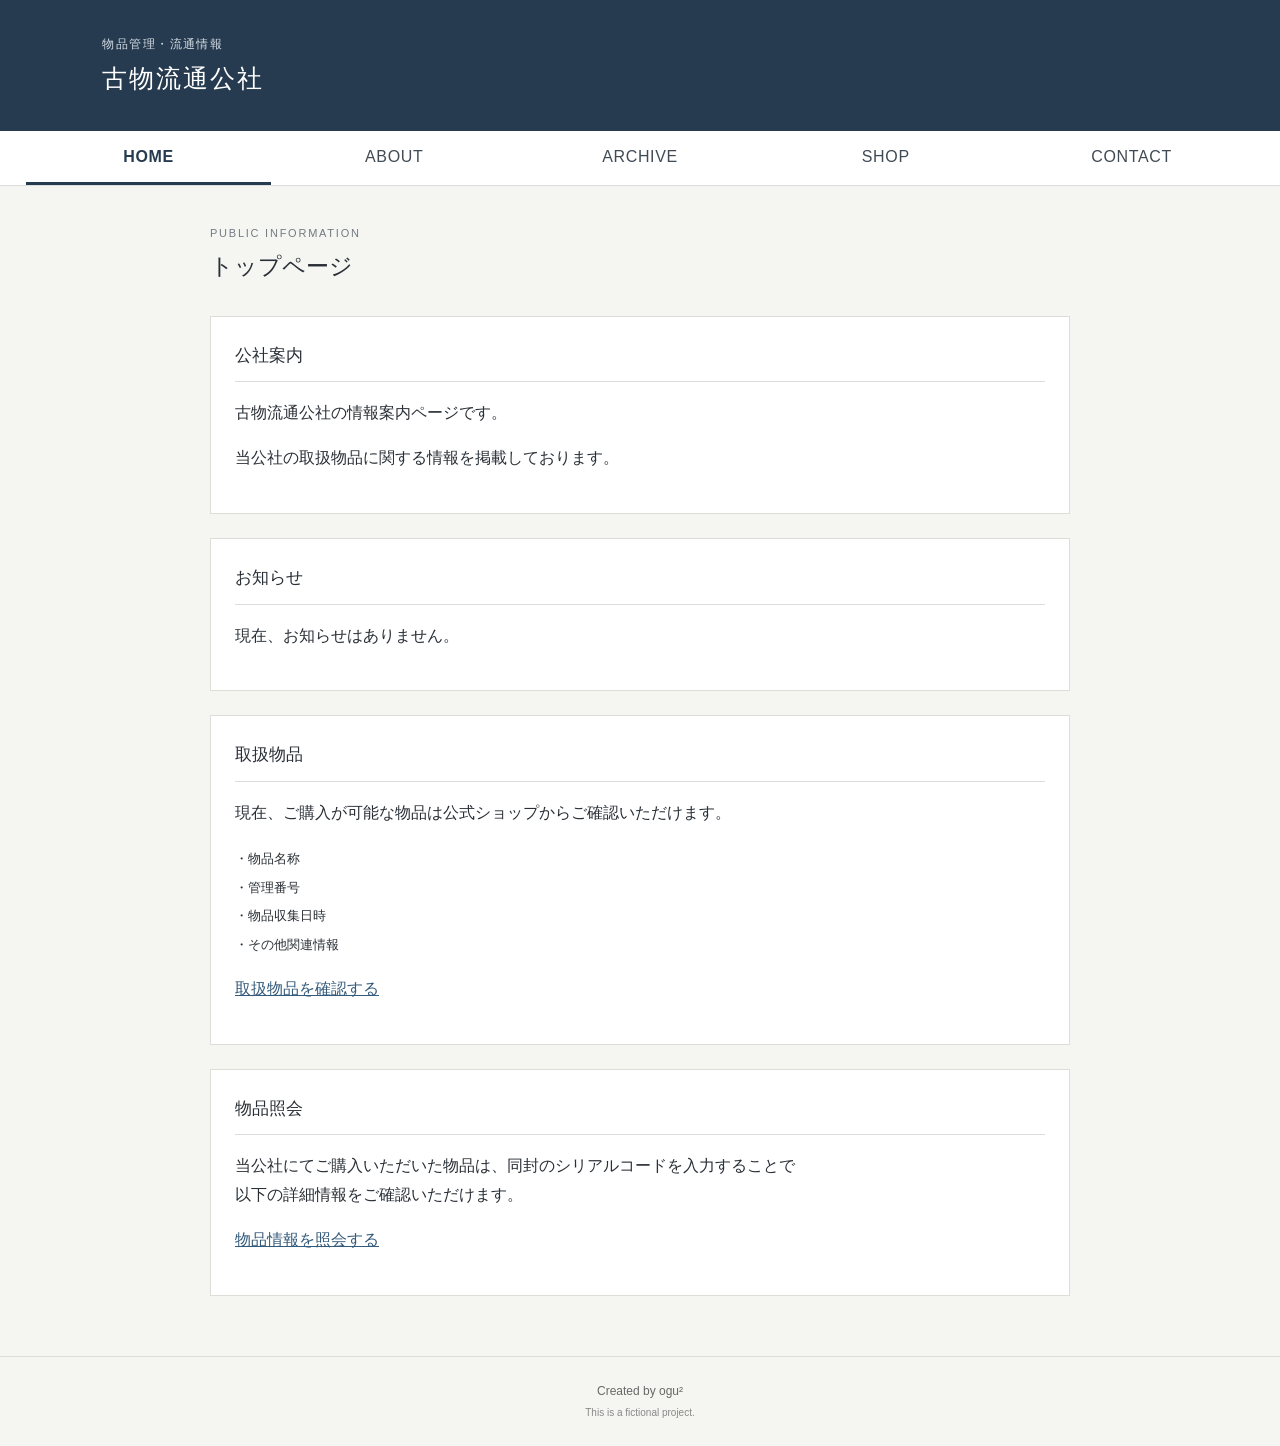
==== index.html @ 5842a9d4 "取扱物品セクションの情報表示を改善し、リスト形式に変更" ====
<!DOCTYPE html>
<html lang="ja">
<head>
  <meta charset="UTF-8">
  <meta name="viewport" content="width=device-width, initial-scale=1">
  <title>古物流通公社</title>
  <link rel="stylesheet" href="style.css">
</head>

<body>
  <!-- ヘッダー -->
  <header>
    <p>物品管理・流通情報</p>
    <h1>古物流通公社</h1>
  </header>

  <!-- ナビゲーション -->
  <nav aria-label="メインナビゲーション">
    <a href="index.html">HOME</a>
    <a href="about.html">ABOUT</a>
    <a href="archive.html">ARCHIVE</a>
    <a href="shop.html">SHOP</a>
    <a href="contact.html">CONTACT</a>
  </nav>

  <!-- メインコンテンツ -->
  <main>
    <div class="page-heading">
      <p>PUBLIC INFORMATION</p>
      <h2>トップページ</h2>
    </div>

    <section>
      <h3>公社案内</h3>
      <p>古物流通公社の情報案内ページです。</p>
      <p>当公社の取扱物品に関する情報を掲載しております。</p>
    </section>

    <section>
      <h3>お知らせ</h3>
      <p>現在、お知らせはありません。</p>
    </section>

    <section>
      <h3>取扱物品</h3>
      <p>現在、ご購入が可能な物品は公式ショップからご確認いただけます。</p>
      <small>
      ・物品名称<br>
      ・管理番号<br>
      ・物品収集日時<br>
      ・その他関連情報<br>
      </small>
      <p><a href="shop.html">取扱物品を確認する</a></p>
    </section>

    <section>
      <h3>物品照会</h3>
      <p>当公社にてご購入いただいた物品は、同封のシリアルコードを入力することで<br>以下の詳細情報をご確認いただけます。</p>
      <p><a href="shop.html">物品情報を照会する</a></p>
    </section>

  </main>

  <!-- フッター -->
  <footer>
    <div>Created by ogu²</div>
    <div class="fiction-note">This is a fictional project.</div>
  </footer>

  <!-- ナビゲーション制御 -->
  <script>
    const nav = document.querySelector("nav");
    const links = [...nav.querySelectorAll("a")];

    const currentPage =
      window.location.pathname.split("/").pop() || "index.html";

    const foundIndex = links.findIndex(
      link => link.getAttribute("href") === currentPage
    );

    const currentIndex = foundIndex >= 0 ? foundIndex : 0;

    // 現在のページを設定
    links.forEach((link, index) => {
      const isCurrentPage = index === currentIndex;

      link.classList.toggle("active", isCurrentPage);

      if (isCurrentPage) {
        link.setAttribute("aria-current", "page");
      } else {
        link.removeAttribute("aria-current");
      }
    });

    // 下線とハイライトを切り替える
    function highlightLink(index) {
      nav.style.setProperty("--active-index", index);
      nav.classList.add("is-highlighting");

      links.forEach((link, i) => {
        link.classList.toggle("highlight", i === index);
      });
    }

    // 現在のページの表示に戻す
    function resetHighlight() {
      nav.style.setProperty("--active-index", currentIndex);
      nav.classList.remove("is-highlighting");

      links.forEach(link => {
        link.classList.remove("highlight");
      });
    }

    resetHighlight();

    // マウス・キーボード操作
    links.forEach((link, index) => {
      link.addEventListener("mouseenter", () => {
        highlightLink(index);
      });

      link.addEventListener("focus", () => {
        highlightLink(index);
      });
    });

    // ナビゲーションから離れたら元に戻す
    nav.addEventListener("mouseleave", resetHighlight);

    nav.addEventListener("focusout", event => {
      if (!nav.contains(event.relatedTarget)) {
        resetHighlight();
      }
    });
  </script>
</body>
</html>
---- style.css ----
* {
  box-sizing: border-box;
}

body {
  margin: 0;
  color: #292f36;
  background: #f5f5f2;
  font-family: Arial, "Noto Sans JP", sans-serif;
  line-height: 1.8;
}

/* ヘッダー */
header {
  padding: 30px 8%;
  color: white;
  background: #263b50;
}

header h1 {
  margin: 0;
  font-size: 25px;
  font-weight: 500;
  letter-spacing: 0.08em;
}

header p {
  margin: 4px 0 0;
  color: #d4dce4;
  font-size: 12px;
  letter-spacing: 0.12em;
}

/* ナビゲーション */
nav {
  --active-index: 0;

  position: relative;
  display: grid;
  grid-template-columns: repeat(5, minmax(0, 1fr));
  width: 100%;
  padding: 0 2%;
  background: white;
  border-bottom: 1px solid #ddd;
}

nav a {
  display: flex;
  align-items: center;
  justify-content: center;
  min-width: 0;
  height: 54px;
  padding: 0;
  color: #414b55;
  text-decoration: none;
  font-size: 16px;
  font-weight: 400;
  letter-spacing: 0.04em;
  text-align: center;
  white-space: nowrap;
  outline-offset: -3px;
  transition: color 0.25s ease;
}

/* マウスを乗せたとき */
nav a:hover {
  color: #263b50;
}

/* 現在のページ */
nav a.active {
  color: #263b50;
  font-weight: 700;
}

/* ハイライト中 */
nav a.highlight {
  color: #263b50;
  font-weight: 700;
}

/* ハイライト中は現ページの太字を解除 */
nav a.active.highlight:not(:hover) {
  font-weight: 400;
}

/* 太字の切り替えを少し遅らせる */
nav a {
  transition:
    color 0.25s ease,
    font-weight 0s 0.06s;
}

/* スライドする下線 */
nav::after {
  content: "";
  position: absolute;
  left: 2%;
  bottom: 0;
  width: 19.2%;
  height: 3px;
  background: #263b50;
  transform: translateX(calc(var(--active-index) * 100%));
  transition: transform 0.4s cubic-bezier(0.22, 1, 0.36, 1);
  pointer-events: none;
}

/* キーボード操作時のフォーカス */
nav a:focus-visible {
  outline: 2px solid #d1a85c;
}

/* メインコンテンツ */
main {
  max-width: 900px;
  margin: 38px auto;
  padding: 0 20px;
}

.page-heading {
  margin-bottom: 28px;
}

.page-heading p {
  margin: 0;
  color: #737b82;
  font-size: 11px;
  letter-spacing: 0.16em;
}

.page-heading h2 {
  margin: 3px 0 0;
  font-size: 23px;
  font-weight: 500;
}

/* セクション */
section {
  margin-bottom: 24px;
  padding: 24px;
  background: white;
  border: 1px solid #deded9;
}

section h3 {
  margin-top: 0;
  padding-bottom: 10px;
  border-bottom: 1px solid #ddd;
  font-size: 17px;
  font-weight: 500;
}

a {
  color: #345a7b;
}

.notice-date {
  color: #777;
  font-size: 12px;
}

/* フッター */
footer {
  margin-top: 60px;
  padding: 24px;
  border-top: 1px solid #ddd;
  color: #686868;
  font-size: 12px;
  text-align: center;
}

.fiction-note {
  margin-top: 2px;
  color: #888;
  font-size: 10px;
}

/* スマートフォン用 */
@media (max-width: 520px) {
  nav a {
    height: 46px;
    font-size: 12px;
  }

  main {
    margin-top: 28px;
  }

  section {
    padding: 18px;
  }
}
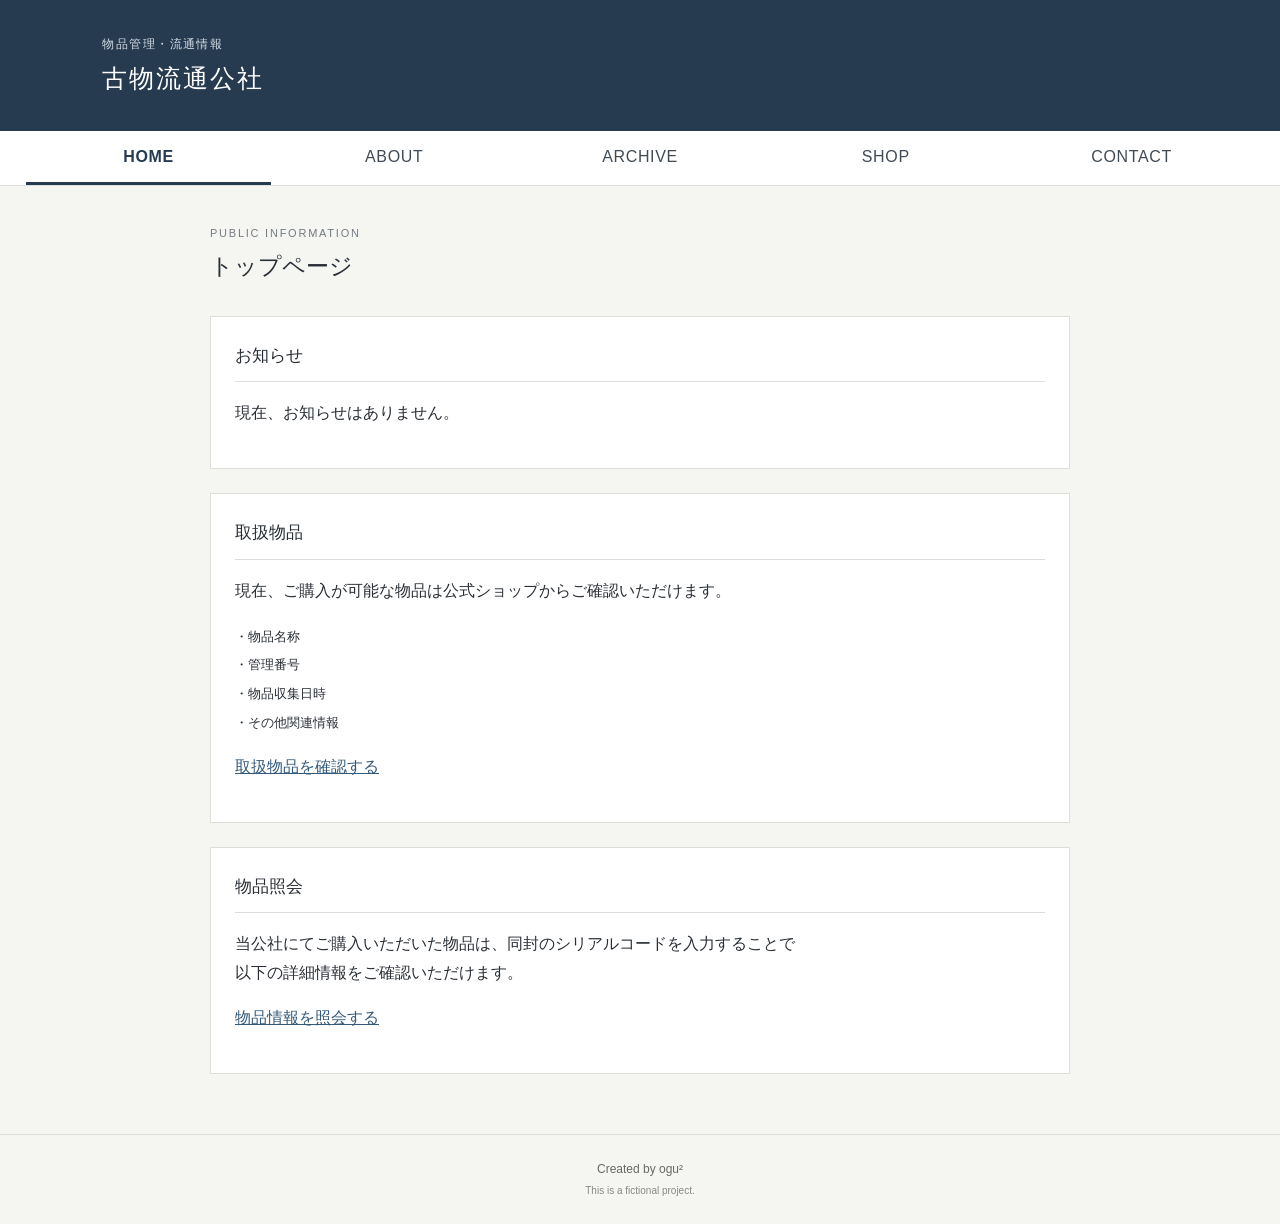
==== commit b444067e: "古物流通公社の情報案内セクションを削除" ====
--- a/index.html
+++ b/index.html
@@ -30,12 +30,6 @@
       <p>PUBLIC INFORMATION</p>
       <h2>トップページ</h2>
     </div>
-
-    <section>
-      <h3>公社案内</h3>
-      <p>古物流通公社の情報案内ページです。</p>
-      <p>当公社の取扱物品に関する情報を掲載しております。</p>
-    </section>
 
     <section>
       <h3>お知らせ</h3>
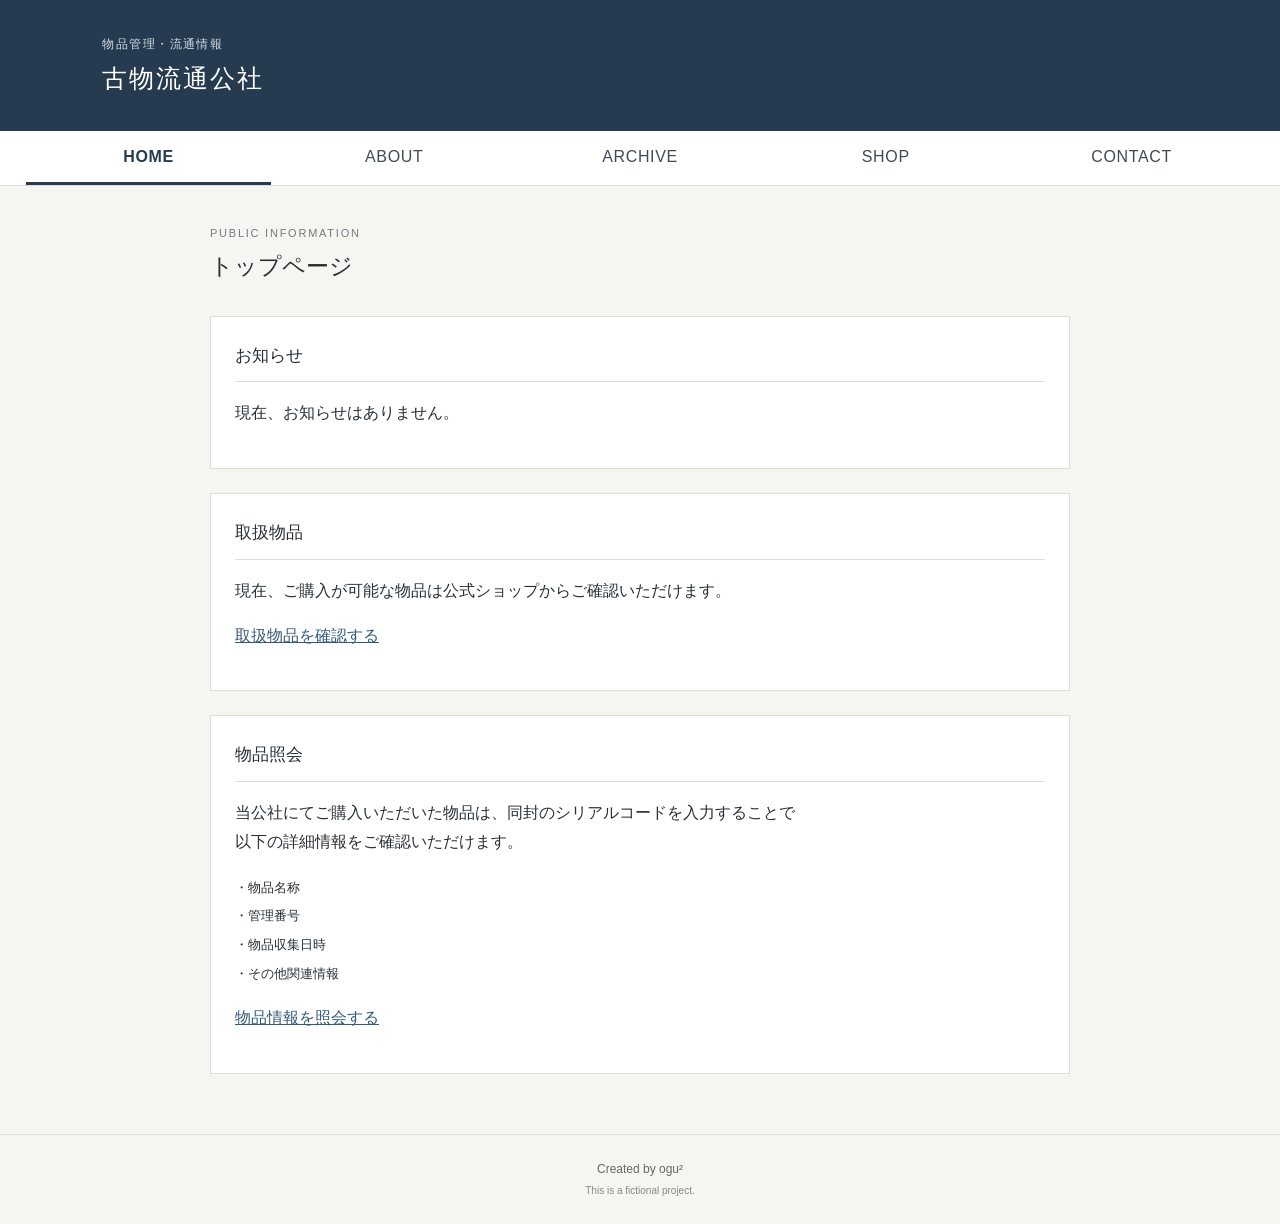
==== commit 18531938: "取扱物品セクションの情報表示を改善し、物品照会セクションに情報を追加" ====
--- a/index.html
+++ b/index.html
@@ -39,18 +39,18 @@
     <section>
       <h3>取扱物品</h3>
       <p>現在、ご購入が可能な物品は公式ショップからご確認いただけます。</p>
-      <small>
-      ・物品名称<br>
-      ・管理番号<br>
-      ・物品収集日時<br>
-      ・その他関連情報<br>
-      </small>
       <p><a href="shop.html">取扱物品を確認する</a></p>
     </section>
 
     <section>
       <h3>物品照会</h3>
       <p>当公社にてご購入いただいた物品は、同封のシリアルコードを入力することで<br>以下の詳細情報をご確認いただけます。</p>
+        <small>
+      ・物品名称<br>
+      ・管理番号<br>
+      ・物品収集日時<br>
+      ・その他関連情報<br>
+      </small>
       <p><a href="shop.html">物品情報を照会する</a></p>
     </section>
 
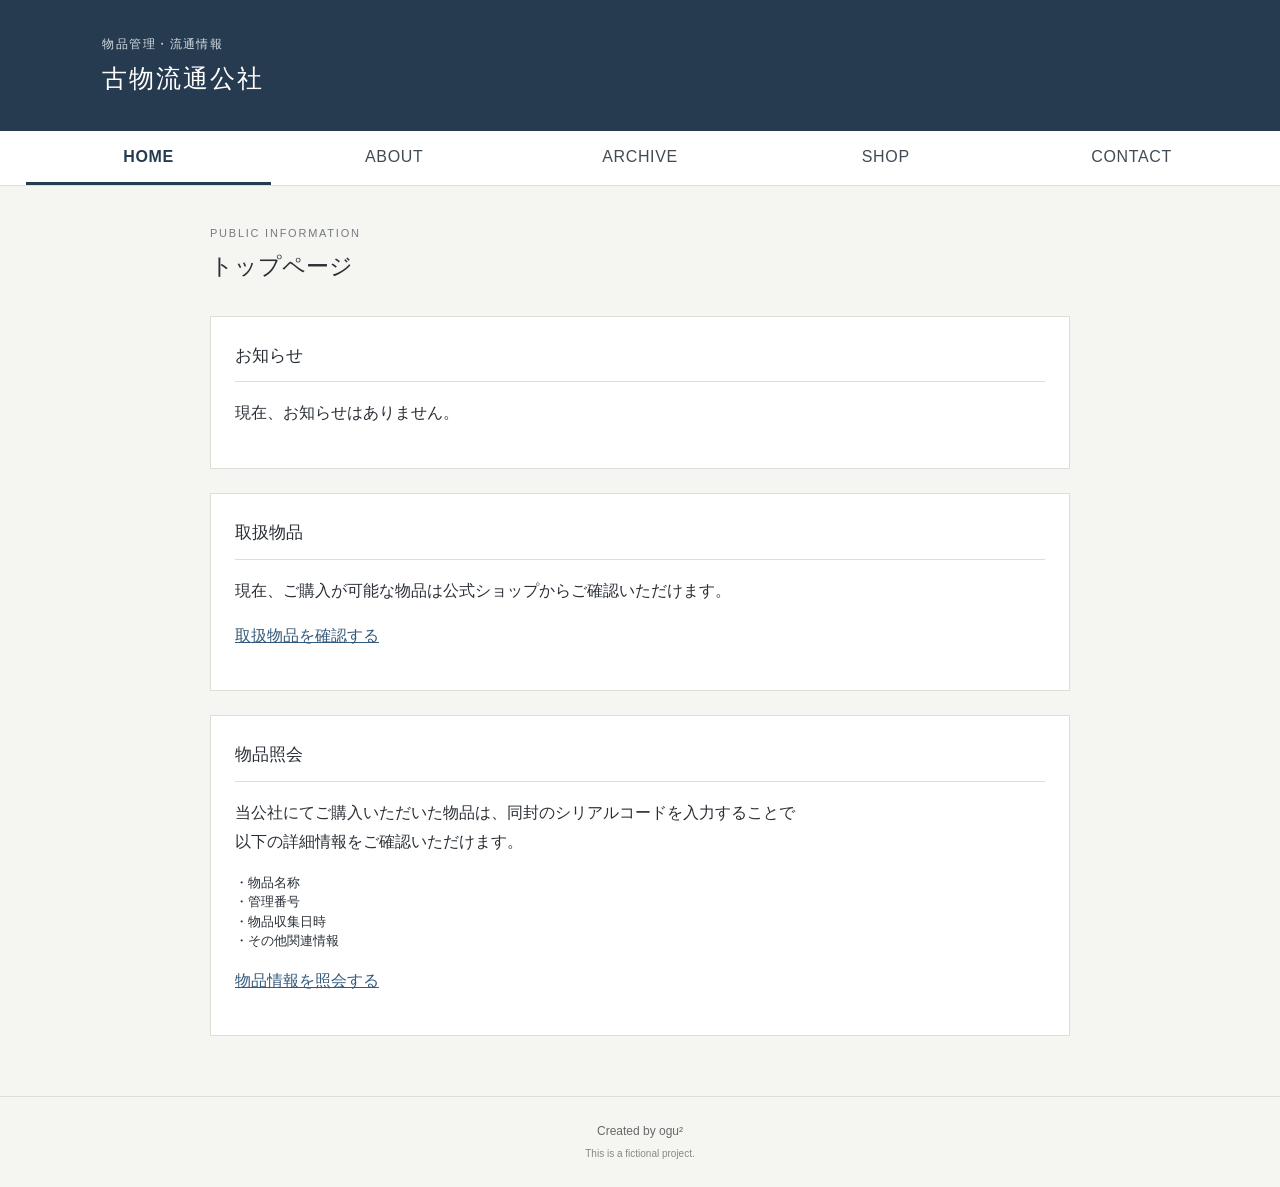
==== commit d91a6b0c: "取扱物品セクションの詳細情報表示を改善し、スタイルを追加" ====
--- a/index.html
+++ b/index.html
@@ -31,28 +31,34 @@
       <h2>トップページ</h2>
     </div>
 
-    <section>
-      <h3>お知らせ</h3>
-      <p>現在、お知らせはありません。</p>
-    </section>
+    
+<section>
+  <h3>お知らせ</h3>
+  <p>現在、お知らせはありません。</p>
+</section>
 
-    <section>
-      <h3>取扱物品</h3>
-      <p>現在、ご購入が可能な物品は公式ショップからご確認いただけます。</p>
-      <p><a href="shop.html">取扱物品を確認する</a></p>
-    </section>
+<section>
+  <h3>取扱物品</h3>
+  <p>現在、ご購入が可能な物品は公式ショップからご確認いただけます。</p>
+  <p><a href="shop.html">取扱物品を確認する</a></p>
+</section>
 
-    <section>
-      <h3>物品照会</h3>
-      <p>当公社にてご購入いただいた物品は、同封のシリアルコードを入力することで<br>以下の詳細情報をご確認いただけます。</p>
-        <small>
-      ・物品名称<br>
-      ・管理番号<br>
-      ・物品収集日時<br>
-      ・その他関連情報<br>
-      </small>
-      <p><a href="shop.html">物品情報を照会する</a></p>
-    </section>
+<section>
+  <h3>物品照会</h3>
+  <p>
+    当公社にてご購入いただいた物品は、同封のシリアルコードを入力することで<br>
+    以下の詳細情報をご確認いただけます。
+  </p>
+
+  <div class="item-info">
+  ・物品名称<br>
+  ・管理番号<br>
+  ・物品収集日時<br>
+  ・その他関連情報
+</div>
+
+  <p><a href="archive.html">物品情報を照会する</a></p>
+</section>
 
   </main>
 
--- a/style.css
+++ b/style.css
@@ -176,6 +176,11 @@
   font-size: 10px;
 }
 
+.item-info {
+  font-size: 13px;
+  line-height: 1.5;
+}
+
 /* スマートフォン用 */
 @media (max-width: 520px) {
   nav a {
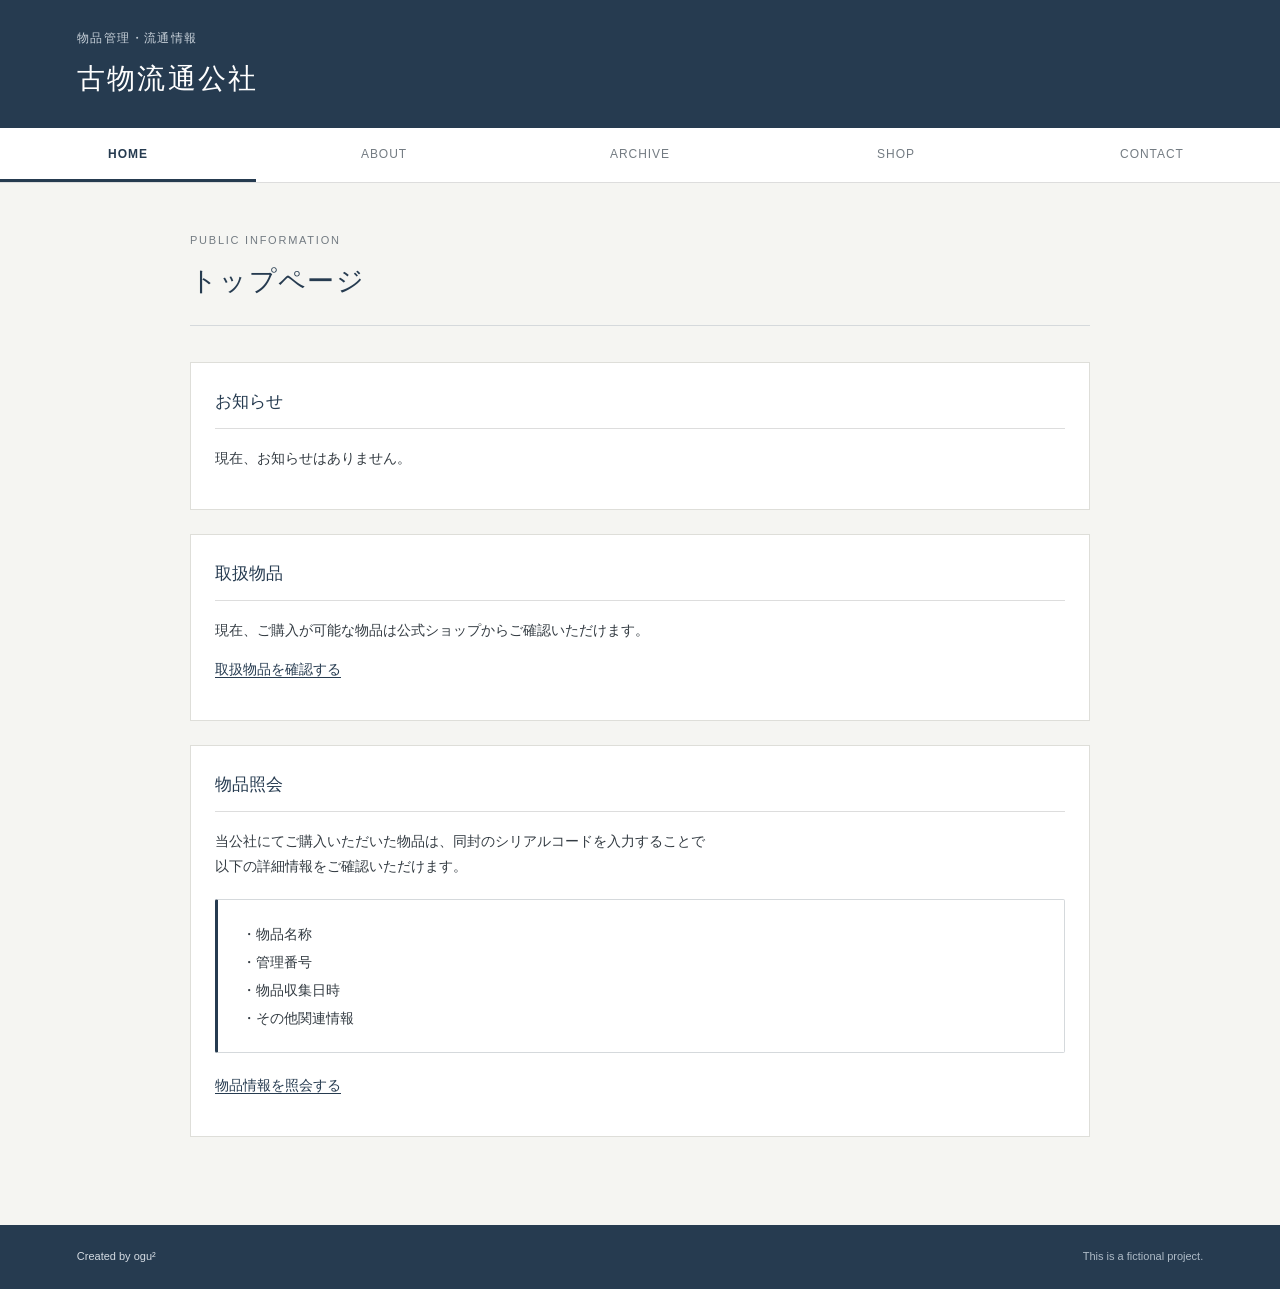
==== commit 5582d9b5: "各ページにメタディスクリプションを追加し、スタイルを改善。ショップページに販売状況セクションを追加し、ナビゲーションのハイライト機能を強化。" ====
--- a/index.html
+++ b/index.html
@@ -4,6 +4,7 @@
 <head>
   <meta charset="UTF-8">
   <meta name="viewport" content="width=device-width, initial-scale=1">
+  <meta name="description" content="古物流通公社の公式情報ページです。取扱物品や物品照会に関する情報をご案内します。">
   <title>古物流通公社</title>
   <link rel="stylesheet" href="style.css">
 </head>
@@ -25,41 +26,46 @@
   </nav>
 
   <!-- メインコンテンツ -->
-  <main>
+  <main class="home-main">
     <div class="page-heading">
       <p>PUBLIC INFORMATION</p>
       <h2>トップページ</h2>
     </div>
 
-    
-<section>
-  <h3>お知らせ</h3>
-  <p>現在、お知らせはありません。</p>
-</section>
+    <!-- お知らせ -->
+    <section>
+      <h3>お知らせ</h3>
+      <p>現在、お知らせはありません。</p>
+    </section>
 
-<section>
-  <h3>取扱物品</h3>
-  <p>現在、ご購入が可能な物品は公式ショップからご確認いただけます。</p>
-  <p><a href="shop.html">取扱物品を確認する</a></p>
-</section>
+    <!-- 取扱物品 -->
+    <section>
+      <h3>取扱物品</h3>
+      <p>現在、ご購入が可能な物品は公式ショップからご確認いただけます。</p>
+      <p>
+        <a href="shop.html">取扱物品を確認する</a>
+      </p>
+    </section>
 
-<section>
-  <h3>物品照会</h3>
-  <p>
-    当公社にてご購入いただいた物品は、同封のシリアルコードを入力することで<br>
-    以下の詳細情報をご確認いただけます。
-  </p>
+    <!-- 物品照会 -->
+    <section>
+      <h3>物品照会</h3>
+      <p>
+        当公社にてご購入いただいた物品は、同封のシリアルコードを入力することで<br>
+        以下の詳細情報をご確認いただけます。
+      </p>
 
-  <div class="item-info">
-  ・物品名称<br>
-  ・管理番号<br>
-  ・物品収集日時<br>
-  ・その他関連情報
-</div>
+      <div class="item-info">
+        ・物品名称<br>
+        ・管理番号<br>
+        ・物品収集日時<br>
+        ・その他関連情報
+      </div>
 
-  <p><a href="archive.html">物品情報を照会する</a></p>
-</section>
-
+      <p>
+        <a href="archive.html">物品情報を照会する</a>
+      </p>
+    </section>
   </main>
 
   <!-- フッター -->
@@ -70,72 +76,65 @@
 
   <!-- ナビゲーション制御 -->
   <script>
-    const nav = document.querySelector("nav");
-    const links = [...nav.querySelectorAll("a")];
+    (() => {
+      const nav = document.querySelector("nav");
+      if (!nav) return;
 
-    const currentPage =
-      window.location.pathname.split("/").pop() || "index.html";
+      const links = [...nav.querySelectorAll("a")];
 
-    const foundIndex = links.findIndex(
-      link => link.getAttribute("href") === currentPage
-    );
+      const currentPage =
+        window.location.pathname.split("/").pop() || "index.html";
 
-    const currentIndex = foundIndex >= 0 ? foundIndex : 0;
-
-    // 現在のページを設定
-    links.forEach((link, index) => {
-      const isCurrentPage = index === currentIndex;
-
-      link.classList.toggle("active", isCurrentPage);
-
-      if (isCurrentPage) {
-        link.setAttribute("aria-current", "page");
-      } else {
-        link.removeAttribute("aria-current");
-      }
-    });
-
-    // 下線とハイライトを切り替える
-    function highlightLink(index) {
-      nav.style.setProperty("--active-index", index);
-      nav.classList.add("is-highlighting");
-
-      links.forEach((link, i) => {
-        link.classList.toggle("highlight", i === index);
-      });
-    }
-
-    // 現在のページの表示に戻す
-    function resetHighlight() {
-      nav.style.setProperty("--active-index", currentIndex);
-      nav.classList.remove("is-highlighting");
-
-      links.forEach(link => {
-        link.classList.remove("highlight");
-      });
-    }
-
-    resetHighlight();
-
-    // マウス・キーボード操作
-    links.forEach((link, index) => {
-      link.addEventListener("mouseenter", () => {
-        highlightLink(index);
+      const foundIndex = links.findIndex(link => {
+        const href = link.getAttribute("href");
+        return href === currentPage;
       });
 
-      link.addEventListener("focus", () => {
-        highlightLink(index);
+      const currentIndex = foundIndex >= 0 ? foundIndex : 0;
+
+      // 現在のページを設定
+      links.forEach((link, index) => {
+        const isCurrentPage = index === currentIndex;
+
+        link.classList.toggle("active", isCurrentPage);
+
+        if (isCurrentPage) {
+          link.setAttribute("aria-current", "page");
+        } else {
+          link.removeAttribute("aria-current");
+        }
       });
-    });
 
-    // ナビゲーションから離れたら元に戻す
-    nav.addEventListener("mouseleave", resetHighlight);
+      // 下線を移動
+      function highlightLink(index) {
+        nav.style.setProperty("--active-index", index);
+      }
 
-    nav.addEventListener("focusout", event => {
-      if (!nav.contains(event.relatedTarget)) {
-        resetHighlight();
+      // 現在のページの位置に戻す
+      function resetHighlight() {
+        nav.style.setProperty("--active-index", currentIndex);
       }
-    });
+
+      resetHighlight();
+
+      links.forEach((link, index) => {
+        link.addEventListener("mouseenter", () => {
+          highlightLink(index);
+        });
+
+        link.addEventListener("focus", () => {
+          highlightLink(index);
+        });
+      });
+
+      nav.addEventListener("mouseleave", resetHighlight);
+
+      nav.addEventListener("focusout", event => {
+        if (!nav.contains(event.relatedTarget)) {
+          resetHighlight();
+        }
+      });
+    })();
   </script>
 </body>
 </html>
--- a/style.css
+++ b/style.css
@@ -1,38 +1,54 @@
+
+/* ==============================
+   古物流通公社：共通デザイン
+   ============================== */
 
 * {
   box-sizing: border-box;
 }
 
+:root {
+  --color-navy: #263b50;
+  --color-navy-hover: #354e67;
+  --color-text: #333b42;
+  --color-muted: #737b82;
+  --color-border: #d5d9dc;
+  --color-background: #f5f5f2;
+  --color-white: #ffffff;
+}
+
 body {
   margin: 0;
-  color: #292f36;
-  background: #f5f5f2;
-  font-family: Arial, "Noto Sans JP", sans-serif;
+  background: var(--color-background);
+  color: var(--color-text);
+  font-family: "Yu Gothic", "Hiragino Kaku Gothic ProN", sans-serif;
   line-height: 1.8;
 }
 
 /* ヘッダー */
+
 header {
-  padding: 30px 8%;
-  color: white;
-  background: #263b50;
+  padding: 28px 6% 24px;
+  background: var(--color-navy);
+  color: var(--color-white);
+}
+
+header p {
+  margin: 0 0 4px;
+  color: #c7d0d9;
+  font-size: 12px;
+  letter-spacing: 0.12em;
 }
 
 header h1 {
   margin: 0;
-  font-size: 25px;
+  font-size: 28px;
   font-weight: 500;
   letter-spacing: 0.08em;
 }
 
-header p {
-  margin: 4px 0 0;
-  color: #d4dce4;
-  font-size: 12px;
-  letter-spacing: 0.12em;
-}
-
 /* ナビゲーション */
+
 nav {
   --active-index: 0;
 
@@ -40,8 +56,8 @@
   display: grid;
   grid-template-columns: repeat(5, minmax(0, 1fr));
   width: 100%;
-  padding: 0 2%;
-  background: white;
+  padding: 0;
+  background: var(--color-white);
   border-bottom: 1px solid #ddd;
 }
 
@@ -50,96 +66,80 @@
   align-items: center;
   justify-content: center;
   min-width: 0;
-  height: 54px;
-  padding: 0;
-  color: #414b55;
+  min-height: 54px;
+  color: var(--color-muted);
+  font-size: 12px;
+  letter-spacing: 0.08em;
   text-decoration: none;
-  font-size: 16px;
-  font-weight: 400;
-  letter-spacing: 0.04em;
-  text-align: center;
-  white-space: nowrap;
-  outline-offset: -3px;
-  transition: color 0.25s ease;
-}
-
-/* マウスを乗せたとき */
-nav a:hover {
-  color: #263b50;
-}
-
-/* 現在のページ */
+  transition: color 0.2s ease;
+}
+
+nav a:hover,
+nav a:focus-visible {
+  color: var(--color-navy);
+}
+
 nav a.active {
-  color: #263b50;
+  color: var(--color-navy);
   font-weight: 700;
 }
 
-/* ハイライト中 */
-nav a.highlight {
-  color: #263b50;
-  font-weight: 700;
-}
-
-/* ハイライト中は現ページの太字を解除 */
-nav a.active.highlight:not(:hover) {
-  font-weight: 400;
-}
-
-/* 太字の切り替えを少し遅らせる */
-nav a {
-  transition:
-    color 0.25s ease,
-    font-weight 0s 0.06s;
-}
-
-/* スライドする下線 */
 nav::after {
   content: "";
   position: absolute;
-  left: 2%;
+  left: 0;
   bottom: 0;
-  width: 19.2%;
+  width: 20%;
   height: 3px;
-  background: #263b50;
+  background: var(--color-navy);
   transform: translateX(calc(var(--active-index) * 100%));
   transition: transform 0.4s cubic-bezier(0.22, 1, 0.36, 1);
   pointer-events: none;
 }
 
-/* キーボード操作時のフォーカス */
-nav a:focus-visible {
-  outline: 2px solid #d1a85c;
-}
-
 /* メインコンテンツ */
+
 main {
-  max-width: 900px;
-  margin: 38px auto;
-  padding: 0 20px;
+  width: 88%;
+  max-width: 1100px;
+  min-height: 55vh;
+  margin: 0 auto;
+  padding: 48px 0 64px;
 }
 
 .page-heading {
-  margin-bottom: 28px;
+  margin-bottom: 36px;
+  padding-bottom: 20px;
+  border-bottom: 1px solid var(--color-border);
 }
 
 .page-heading p {
-  margin: 0;
-  color: #737b82;
+  margin: 0 0 6px;
+  color: var(--color-muted);
   font-size: 11px;
   letter-spacing: 0.16em;
 }
 
 .page-heading h2 {
-  margin: 3px 0 0;
-  font-size: 23px;
-  font-weight: 500;
-}
-
-/* セクション */
+  margin: 0;
+  color: var(--color-navy);
+  font-size: 27px;
+  font-weight: 500;
+  letter-spacing: 0.05em;
+}
+
+h3 {
+  color: var(--color-navy);
+  font-size: 18px;
+  font-weight: 500;
+}
+
+/* 共通セクション */
+
 section {
   margin-bottom: 24px;
   padding: 24px;
-  background: white;
+  background: var(--color-white);
   border: 1px solid #deded9;
 }
 
@@ -151,48 +151,326 @@
   font-weight: 500;
 }
 
-a {
-  color: #345a7b;
-}
-
-.notice-date {
-  color: #777;
+section p {
+  font-size: 14px;
+}
+
+/* HOME：コンテンツ */
+
+.home-main {
+  width: 88%;
+  max-width: 900px;
+  margin-left: auto;
+  margin-right: auto;
+}
+
+.item-info {
+  margin: 20px 0;
+  padding: 20px 24px;
+  background: var(--color-white);
+  border: 1px solid var(--color-border);
+  border-left: 3px solid var(--color-navy);
+  border-radius: 2px;
+  color: var(--color-text);
+  font-size: 14px;
+  line-height: 2;
+}
+
+/* メイン内のリンク */
+
+main a {
+  color: var(--color-navy);
+  text-underline-offset: 3px;
+}
+
+main a:hover {
+  color: #526d87;
+}
+
+/* フッター */
+
+footer {
+  display: flex;
+  justify-content: space-between;
+  gap: 16px;
+  padding: 22px 6%;
+  background: var(--color-navy);
+  color: #d5dce3;
+  font-size: 11px;
+}
+
+.fiction-note {
+  color: #aebbc7;
+}
+
+/* ARCHIVE：物品照会システム */
+
+.archive-main {
+  max-width: 760px;
+}
+
+.archive-title {
+  display: flex;
+  align-items: end;
+  justify-content: space-between;
+  gap: 16px;
+  margin-top: 36px;
+  padding-bottom: 14px;
+  border-bottom: 1px solid #cfd3d5;
+}
+
+.archive-label {
+  margin: 0 0 4px;
+  color: var(--color-muted);
+  font-size: 10px;
+  letter-spacing: 0.14em;
+}
+
+.archive-title h3 {
+  margin: 0;
+  color: var(--color-navy);
+  font-size: 20px;
+  font-weight: 500;
+}
+
+.archive-number {
+  color: var(--color-muted);
+  font-size: 10px;
+  white-space: nowrap;
+}
+
+.archive-description {
+  margin: 24px 0 14px;
+  font-size: 14px;
+}
+
+/* シリアルコード入力フォーム */
+
+.serial-form {
+  padding: 24px;
+  background: var(--color-white);
+  border: 1px solid #d8dcd9;
+  border-radius: 3px;
+}
+
+.serial-label {
+  display: block;
+  margin-bottom: 12px;
+  color: var(--color-muted);
+  font-size: 11px;
+  letter-spacing: 0.12em;
+}
+
+.serial-inputs {
+  display: grid;
+  grid-template-columns: repeat(4, minmax(0, 1fr));
+  gap: 10px;
+}
+
+.serial-part {
+  width: 100%;
+  min-width: 0;
+  height: 64px;
+  padding: 8px 2px;
+  border: 1px solid #c5cbd0;
+  border-radius: 2px;
+  background: var(--color-white);
+  color: var(--color-navy);
+  font-family: monospace;
+  font-size: 20px;
+  text-align: center;
+  text-transform: uppercase;
+  caret-color: transparent;
+  transition: border-color 0.2s ease;
+}
+
+.serial-part::placeholder {
+  color: #a0a8ae;
+  opacity: 1;
+}
+
+.serial-part:focus {
+  outline: 2px solid var(--color-navy);
+  outline-offset: 1px;
+  border-color: var(--color-navy);
+}
+
+.serial-format {
+  margin: 12px 0 22px;
+  color: var(--color-muted);
+  font-size: 11px;
+}
+
+/* 照会ボタン */
+
+#serial-form button {
+  display: block;
+  width: 100%;
+  min-height: 48px;
+  margin-top: 24px;
+  padding: 12px 20px;
+  border: 0;
+  border-radius: 2px;
+  background: var(--color-navy);
+  color: var(--color-white);
+  font-size: 14px;
+  letter-spacing: 0.06em;
+  cursor: pointer;
+  transition: background 0.2s ease;
+}
+
+#serial-form button span {
+  margin-left: 8px;
+}
+
+#serial-form button:hover {
+  background: var(--color-navy-hover);
+}
+
+#serial-form button:focus-visible {
+  outline: 2px solid var(--color-navy);
+  outline-offset: 3px;
+}
+
+#serial-message {
+  margin: 12px 0 0;
+  font-size: 13px;
+}
+
+/* 照会に関する案内 */
+
+.archive-notice {
+  margin-top: 22px;
+  padding: 14px 16px;
+  border-left: 3px solid #aeb8c0;
+  background: #eceeea;
+}
+
+.archive-notice span {
+  color: #52677a;
+  font-size: 10px;
+  letter-spacing: 0.12em;
+}
+
+.archive-notice p {
+  margin: 5px 0 0;
+  color: #5c646a;
   font-size: 12px;
-}
-
-/* フッター */
-footer {
-  margin-top: 60px;
-  padding: 24px;
-  border-top: 1px solid #ddd;
-  color: #686868;
+  line-height: 1.7;
+}
+
+/* SHOP：販売部門 */
+
+.shop-main {
+  max-width: 760px;
+}
+
+.shop-status {
+  margin-top: 28px;
+  padding: 28px 24px;
+  background: var(--color-white);
+  border: 1px solid #d8dcd9;
+  border-left: 3px solid var(--color-navy);
+  border-radius: 2px;
+}
+
+.shop-status-label {
+  margin: 0 0 8px;
+  color: var(--color-muted);
+  font-size: 11px;
+  letter-spacing: 0.14em;
+}
+
+.shop-status h3 {
+  margin: 0 0 18px;
+  padding-bottom: 16px;
+  border-bottom: 1px solid var(--color-border);
+  font-size: 23px;
+  font-weight: 500;
+}
+
+.shop-status-message {
+  margin: 0;
+  color: #5c646a;
+  font-size: 14px;
+  line-height: 2;
+}
+
+.shop-status-info {
+  margin-top: 24px;
+  padding-top: 14px;
+  border-top: 1px solid #e0e2df;
+  color: var(--color-muted);
   font-size: 12px;
-  text-align: center;
-}
-
-.fiction-note {
-  margin-top: 2px;
-  color: #888;
-  font-size: 10px;
-}
-
-.item-info {
-  font-size: 13px;
-  line-height: 1.5;
-}
-
-/* スマートフォン用 */
-@media (max-width: 520px) {
+}
+
+.shop-status-info p {
+  margin: 4px 0;
+}
+
+/* スマートフォン対応 */
+
+@media (max-width: 600px) {
+  header {
+    padding: 22px 5%;
+  }
+
+  header h1 {
+    font-size: 23px;
+  }
+
   nav a {
-    height: 46px;
-    font-size: 12px;
+    min-height: 48px;
+    font-size: 10px;
+    letter-spacing: 0;
   }
 
   main {
-    margin-top: 28px;
-  }
-
-  section {
-    padding: 18px;
-  }
-}
+    width: 90%;
+    padding: 32px 0 48px;
+  }
+
+  .home-main {
+    width: 90%;
+  }
+
+  .page-heading h2 {
+    font-size: 23px;
+  }
+
+  .item-info {
+    padding: 16px;
+  }
+
+  .archive-title {
+    align-items: flex-start;
+    flex-direction: column;
+    gap: 6px;
+  }
+
+  .serial-form {
+    padding: 16px 12px;
+  }
+
+  .serial-inputs {
+    gap: 6px;
+  }
+
+  .serial-part {
+    height: 54px;
+    font-size: 16px;
+  }
+
+  .shop-status {
+    padding: 22px 16px;
+  }
+
+  .shop-status h3 {
+    font-size: 21px;
+  }
+
+  footer {
+    flex-direction: column;
+    gap: 4px;
+  }
+}
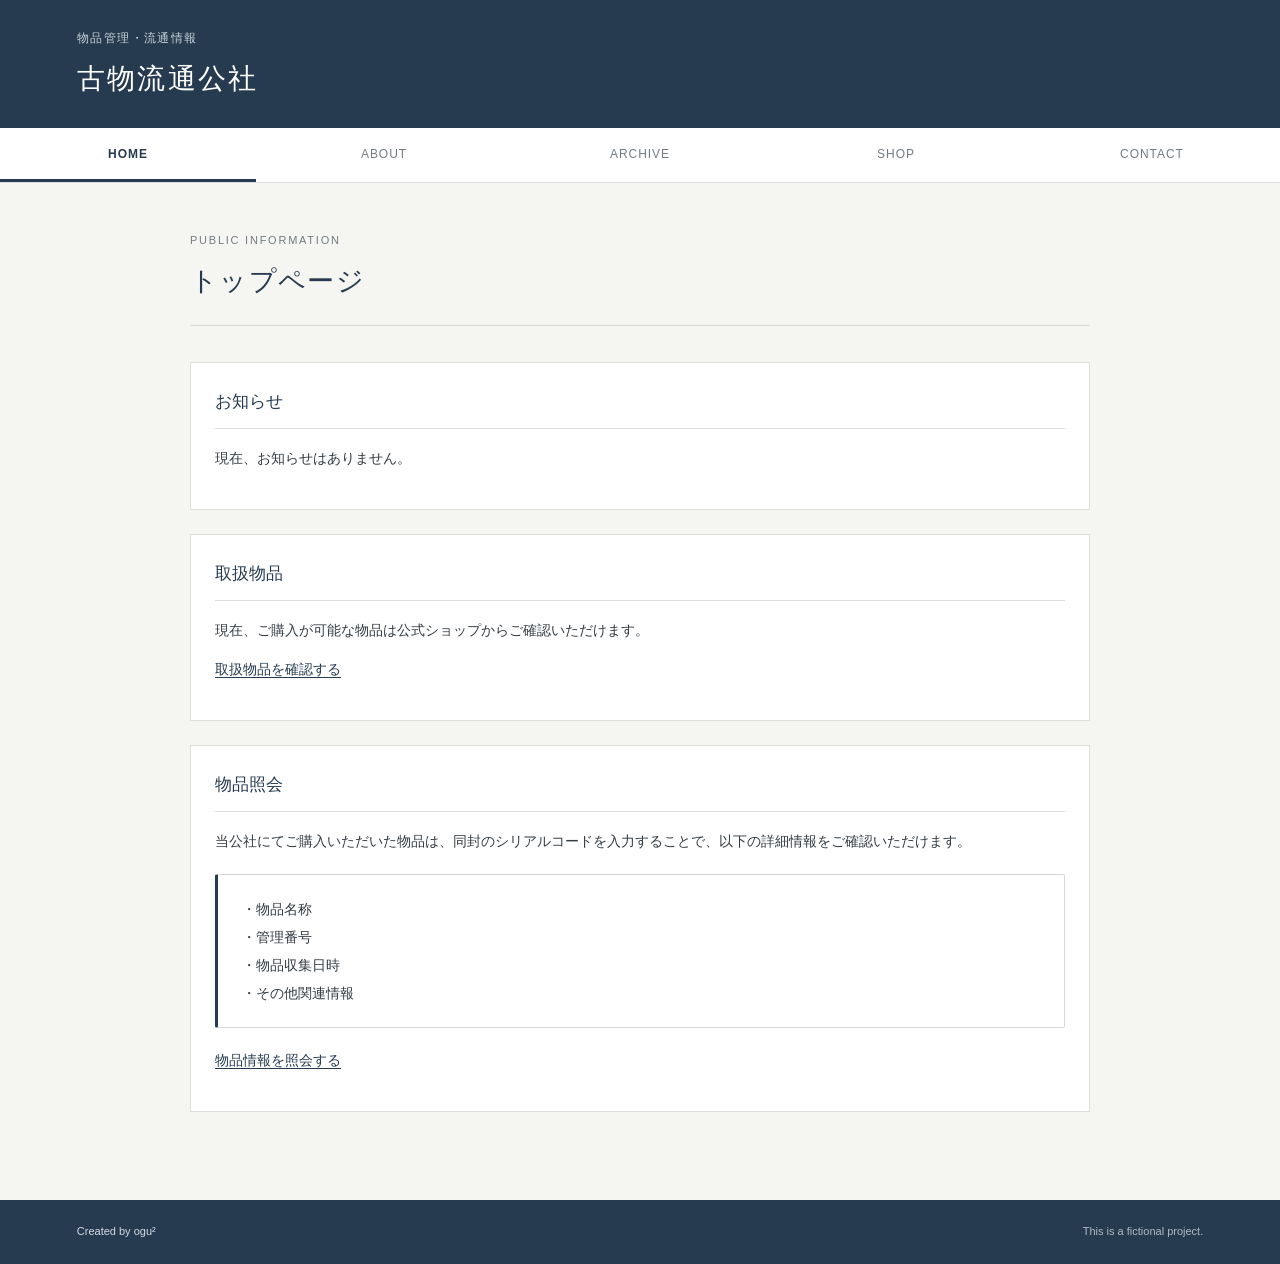
==== commit fef0c4e8: "物品照会セクションの説明文を修正し、文を整えました。" ====
--- a/index.html
+++ b/index.html
@@ -51,8 +51,7 @@
     <section>
       <h3>物品照会</h3>
       <p>
-        当公社にてご購入いただいた物品は、同封のシリアルコードを入力することで<br>
-        以下の詳細情報をご確認いただけます。
+        当公社にてご購入いただいた物品は、同封のシリアルコードを入力することで、以下の詳細情報をご確認いただけます。
       </p>
 
       <div class="item-info">
